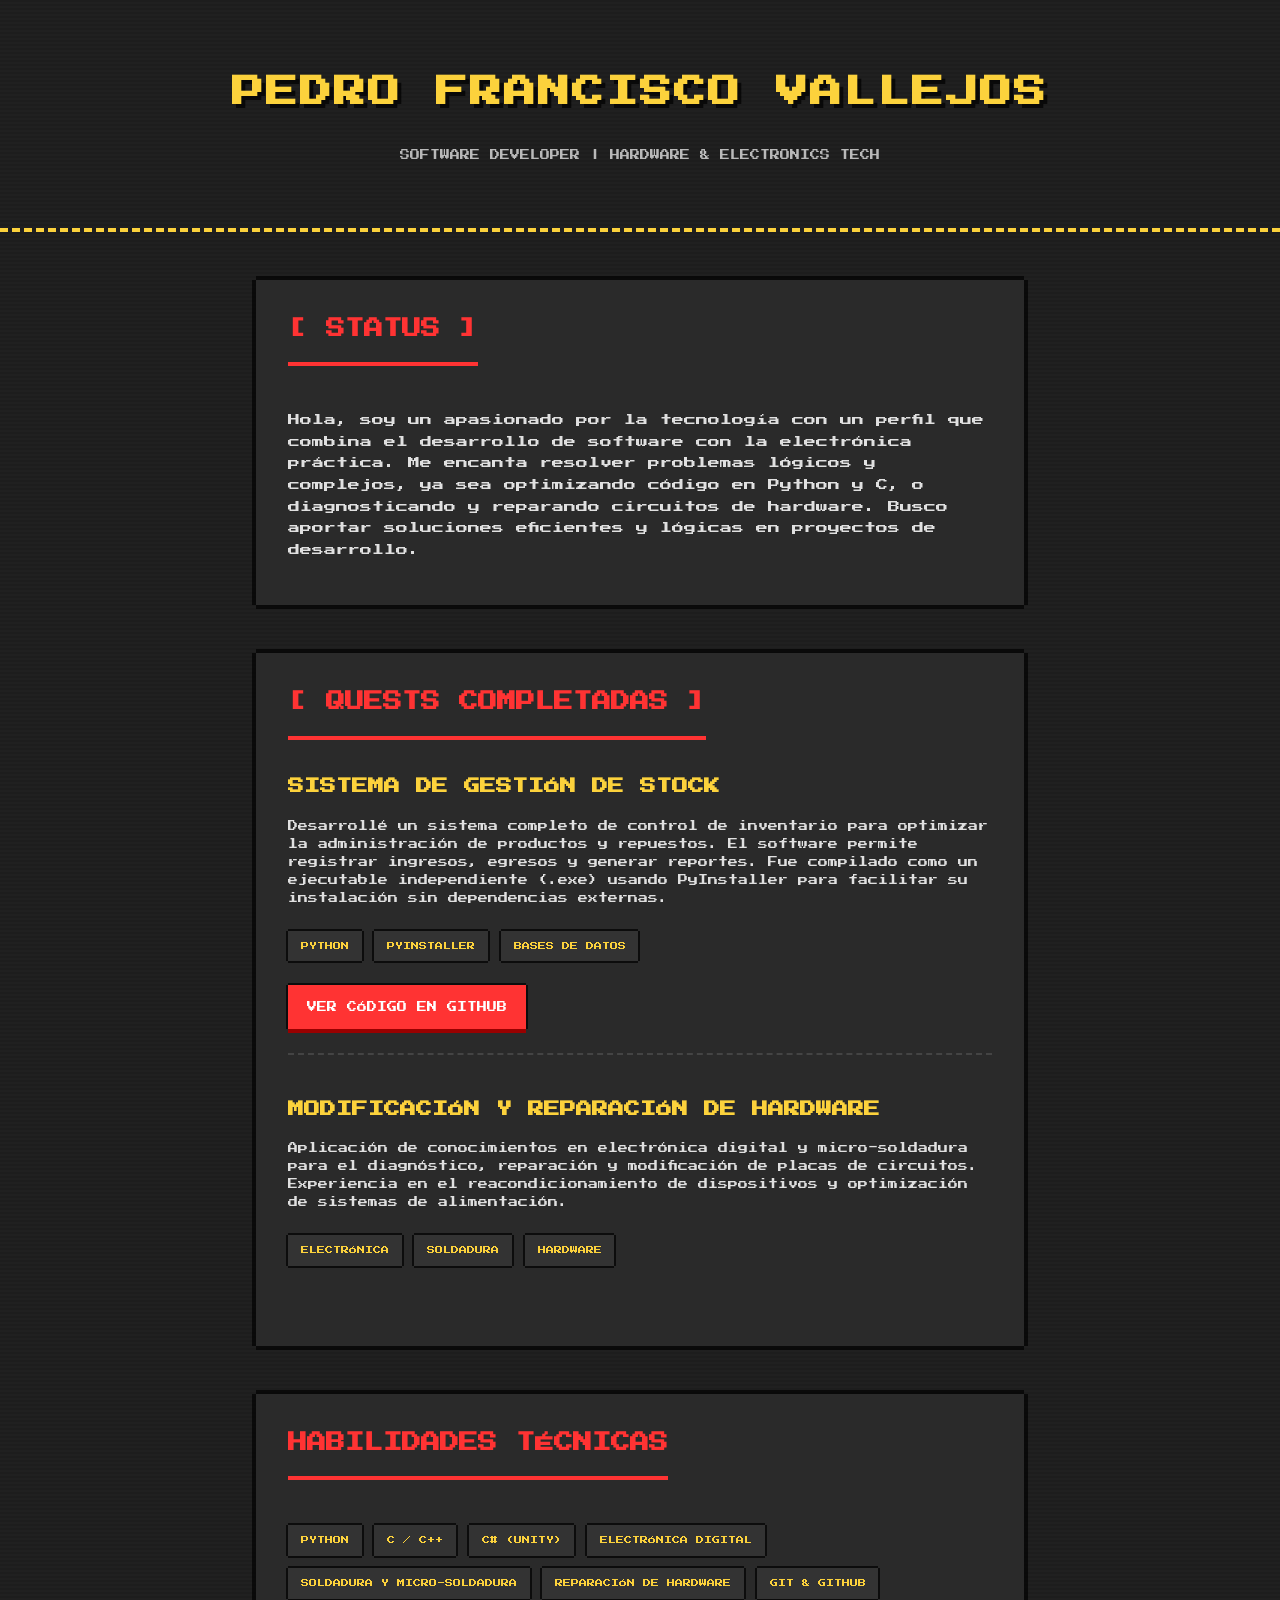
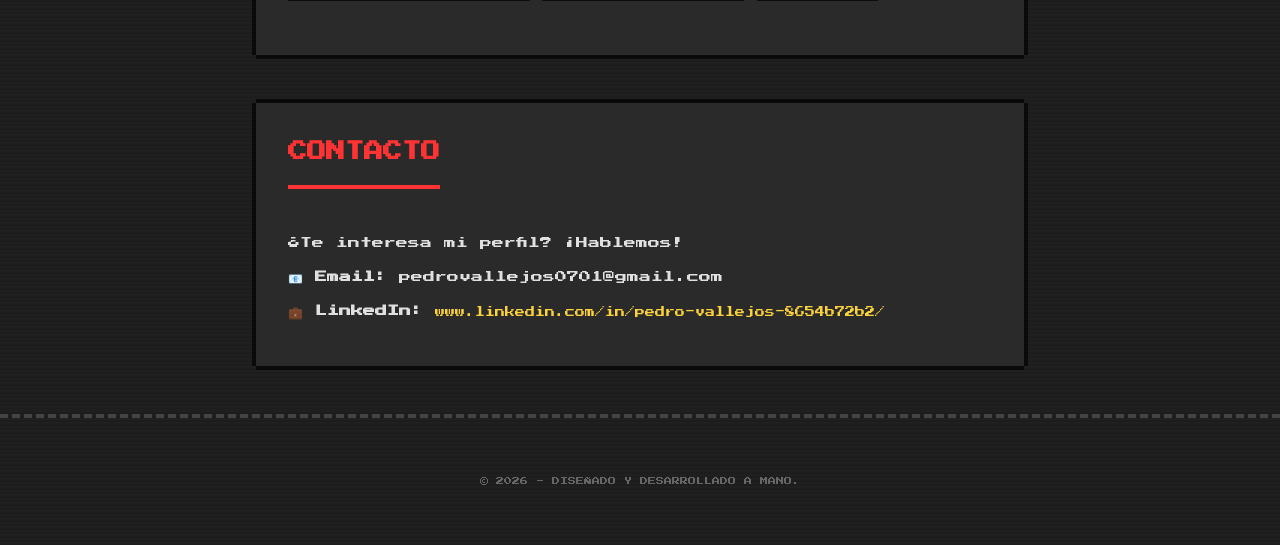
==== ndex.html @ 4391cef2 "Add files via upload" ====
<!DOCTYPE html>
<html lang="es">
<head>
    <meta charset="UTF-8">
    <meta name="viewport" content="width=device-width, initial-scale=1.0">
    <title>Mi Portfolio | Desarrollador & Técnico</title>
    <link rel="stylesheet" href="style.css">
</head>
<body>

    <header>
        <h1>Pedro Francisco Vallejos</h1>
        <p>Software Developer | Hardware & Electronics Tech</p>
    </header>

    <div class="container">

        <section id="sobre-mi">
            <h2>[ Status ]</h2>
            <p>
                Hola, soy un apasionado por la tecnología con un perfil que combina el desarrollo de software con la electrónica práctica. Me encanta resolver problemas lógicos y complejos, ya sea optimizando código en Python y C, o diagnosticando y reparando circuitos de hardware. Busco aportar soluciones eficientes y lógicas en proyectos de desarrollo.
            </p>
        </section>

        <section id="proyectos">
             <h2>[ Quests Completadas ]</h2>
            
            <div class="project">
                <h3>Sistema de Gestión de Stock</h3>
                <p>Desarrollé un sistema completo de control de inventario para optimizar la administración de productos y repuestos. El software permite registrar ingresos, egresos y generar reportes. Fue compilado como un ejecutable independiente (.exe) usando PyInstaller para facilitar su instalación sin dependencias externas.</p>
                <div class="tags">
                    <span class="tag">Python</span>
                    <span class="tag">PyInstaller</span>
                    <span class="tag">Bases de Datos</span>
                </div>
               <a href="https://github.com/pedrofvallejos" class="btn" target="_blank">Ver Código en GitHub</a>
            </div>

            <div class="project">
                <h3>Modificación y Reparación de Hardware</h3>
                <p>Aplicación de conocimientos en electrónica digital y micro-soldadura para el diagnóstico, reparación y modificación de placas de circuitos. Experiencia en el reacondicionamiento de dispositivos y optimización de sistemas de alimentación.</p>
                <div class="tags">
                    <span class="tag">Electrónica</span>
                    <span class="tag">Soldadura</span>
                    <span class="tag">Hardware</span>
                </div>
        </section>

        <section id="habilidades">
            <h2>Habilidades Técnicas</h2>
            <div class="tags">
                <span class="tag">Python</span>
                <span class="tag">C / C++</span>
                <span class="tag">C# (Unity)</span>
                <span class="tag">Electrónica Digital</span>
                <span class="tag">Soldadura y Micro-soldadura</span>
                <span class="tag">Reparación de Hardware</span>
                <span class="tag">Git & GitHub</span>
            </div>
        </section>

        <section id="contacto">
            <h2>Contacto</h2>
            <p>¿Te interesa mi perfil? ¡Hablemos!</p>
            <p>📧 <strong>Email:</strong> pedrovallejos0701@gmail.com</p>
          <p>💼 <strong>LinkedIn:</strong> <a href="https://www.linkedin.com/in/pedro-vallejos-8654b72b2/" class="link-contacto" target="_blank">www.linkedin.com/in/pedro-vallejos-8654b72b2/</a></p>
        </section>

    </div>
    
    <footer>
        <p>&copy; 2026 - Diseñado y desarrollado a mano.</p>
    </footer>

    <script src="script.js"></script>

 </body>
</html>
---- style.css ----
/* --- ESTILO 8-BIT RETRO --- */

/* 1. Importamos una fuente pixelada de Google Fonts */
@import url('https://fonts.googleapis.com/css2?family=Press+Start+2P&display=swap');

:root {
    /* Paleta de colores retro (inspirada en la NES/GameBoy) */
    --color-bg: #202020; /* Fondo casi negro, como monitor viejo */
    --color-text: #e0e0e0; /* Texto gris claro, no blanco puro */
    --color-accent: #fcd23c; /* Amarillo "Moneda de Mario" */
    --color-secondary: #ff3333; /* Rojo vibrante */
    --color-section-bg: #2a2a2a; /* Fondo de sección ligeramente más claro */
    --color-shadow: rgba(0, 0, 0, 0.7);
    
    /* Fuente pixelada principal */
    --font-pixel: 'Press Start 2P', cursive;
}

/* Reset básico */
* {
    box-sizing: border-box;
    /* Efecto de renderizado para forzar bordes nítidos en píxeles */
    image-rendering: pixelated; 
}

body {
    font-family: var(--font-pixel);
    /* Las fuentes pixeladas suelen ser grandes, bajamos el tamaño base */
    font-size: 12px; 
    line-height: 1.8;
    color: var(--color-text);
    background-color: var(--color-bg);
    margin: 0;
    padding: 0;
    /* Un ligero patrón de líneas de escaneo (opcional) */
    background-image: linear-gradient(0deg, transparent 50%, rgba(0,0,0,0.1) 50%);
    background-size: 100% 4px;
}

/* Efecto parpadeo CRT para títulos (opcional pero muy retro) */
@keyframes flicker {
    0% { opacity: 1; }
    50% { opacity: 0.8; }
    100% { opacity: 1; }
}

header {
    text-align: center;
    padding: 4rem 1rem;
    background-color: transparent; /* Quitamos el fondo sólido */
    border-bottom: 4px dashed var(--color-accent);
}

header h1 {
    margin: 0;
    font-size: 2rem; /* Más grande para el título */
    color: var(--color-accent);
    text-transform: uppercase;
    text-shadow: 4px 4px 0px var(--color-shadow);
    letter-spacing: 2px;
    animation: flicker 0.15s infinite alternate;
}

header p {
    margin: 1.5rem 0 0;
    font-size: 10px;
    color: var(--color-text);
    text-transform: uppercase;
    opacity: 0.8;
}

.container {
    max-width: 800px;
    margin: 3rem auto;
    padding: 0 1rem;
}

section {
    background-color: var(--color-section-bg);
    margin-bottom: 3rem;
    padding: 2rem;
    /* Bordes pixelados: Usamos box-shadow para simular grosor nítido */
    box-shadow: 
        0 4px 0 0 var(--color-shadow),
        0 -4px 0 0 var(--color-shadow),
        4px 0 0 0 var(--color-shadow),
        -4px 0 0 0 var(--color-shadow);
    border: none;
}

h2 {
    color: var(--color-secondary);
    font-size: 1.2rem;
    text-transform: uppercase;
    margin-top: 0;
    margin-bottom: 2rem;
    padding-bottom: 1rem;
    /* Subrayado pixelado */
    border-bottom: 4px solid var(--color-secondary);
    display: inline-block;
}

.project {
    margin-bottom: 2.5rem;
    padding-bottom: 1.5rem;
    border-bottom: 2px dashed #444;
}

.project:last-child {
    border-bottom: none;
    margin-bottom: 0;
}

.project h3 {
    margin-top: 0;
    color: var(--color-accent);
    font-size: 1rem;
    text-transform: uppercase;
}

.project p {
    font-size: 10px;
    margin-bottom: 1.5rem;
}

.tags {
    display: flex;
    gap: 0.8rem;
    flex-wrap: wrap;
    margin-top: 0.8rem;
    margin-bottom: 1.5rem;
}

.tag {
    background-color: #333;
    color: var(--color-accent);
    padding: 0.5rem 0.8rem;
    font-size: 8px;
    text-transform: uppercase;
    /* Borde pixelado individual */
    box-shadow: 
        0 2px 0 0 var(--color-shadow),
        0 -2px 0 0 var(--color-shadow),
        2px 0 0 0 var(--color-shadow),
        -2px 0 0 0 var(--color-shadow);
}

/* Botones estilo "Press Start" */
a.btn {
    display: inline-block;
    padding: 0.8rem 1.2rem;
    background-color: var(--color-secondary);
    color: white;
    text-decoration: none;
    font-size: 10px;
    text-transform: uppercase;
    /* Efecto 3D pixelado (borde inferior más grueso) */
    box-shadow: 
        0 4px 0 0 #990000, 
        0 -2px 0 0 var(--color-shadow),
        2px 0 0 0 var(--color-shadow),
        -2px 0 0 0 var(--color-shadow);
    transition: none; /* Los 8 bits no tienen transiciones suaves */
}

a.btn:hover {
    background-color: #ff5555;
    /* Simula que se hunde al presionarlo */
    transform: translateY(2px);
    box-shadow: 
        0 2px 0 0 #990000, 
        0 -1px 0 0 var(--color-shadow),
        1px 0 0 0 var(--color-shadow),
        -1px 0 0 0 var(--color-shadow);
}

.link-contacto {
    color: var(--color-accent);
    text-decoration: none;
    font-size: 10px;
}

.link-contacto:hover {
    color: white;
    text-decoration: underline;
}

footer {
    text-align: center;
    padding: 3rem;
    color: #666;
    font-size: 8px;
    text-transform: uppercase;
    border-top: 4px dashed #444;
}

/* --- AJUSTES RESPONSIVE (PARA CELULARES) --- */

@media (max-width: 600px) {
    body {
        /* Subimos un poquito el tamaño base para que la fuente pixelada no sea ilegible */
        font-size: 10px; 
    }

    header {
        padding: 2.5rem 1rem;
    }

    header h1 {
        /* Achicamos el título para que no se corte en pantallas angostas */
        font-size: 1.4rem; 
    }

    header p {
        font-size: 8px;
        margin-top: 1rem;
    }

    .container {
        margin: 1.5rem auto;
        padding: 0 0.8rem;
    }

    section {
        padding: 1.5rem;
        margin-bottom: 2rem;
    }

    h2 {
        font-size: 1rem;
        margin-bottom: 1.5rem;
    }

    .project h3 {
        font-size: 0.9rem;
    }

    /* Hacemos que las etiquetas y botones ocupen el ancho completo o se acomoden mejor */
    .tags {
        gap: 0.5rem;
    }

    .tag {
        font-size: 7px;
        padding: 0.4rem 0.6rem;
    }

    a.btn {
        display: block; /* Ocupa todo el ancho disponible */
        text-align: center;
        font-size: 9px;
        padding: 1rem;
    }
}
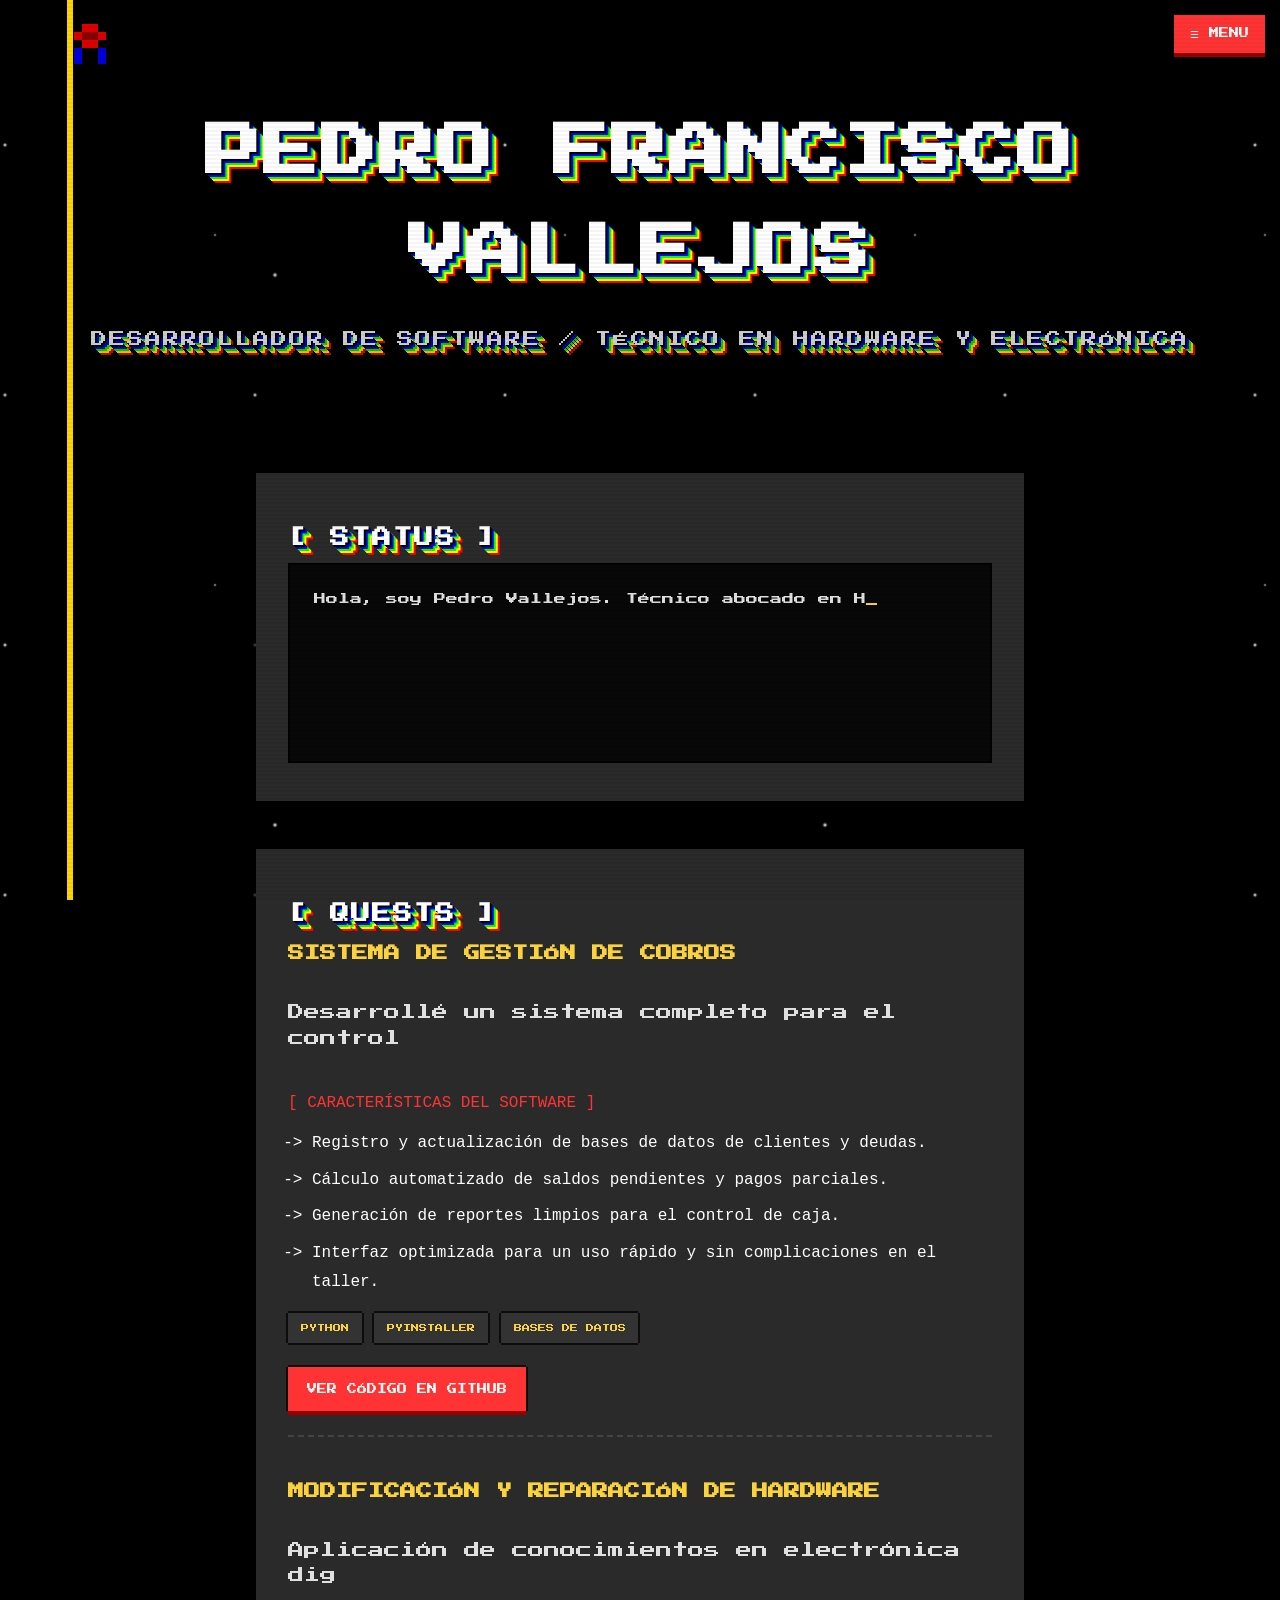
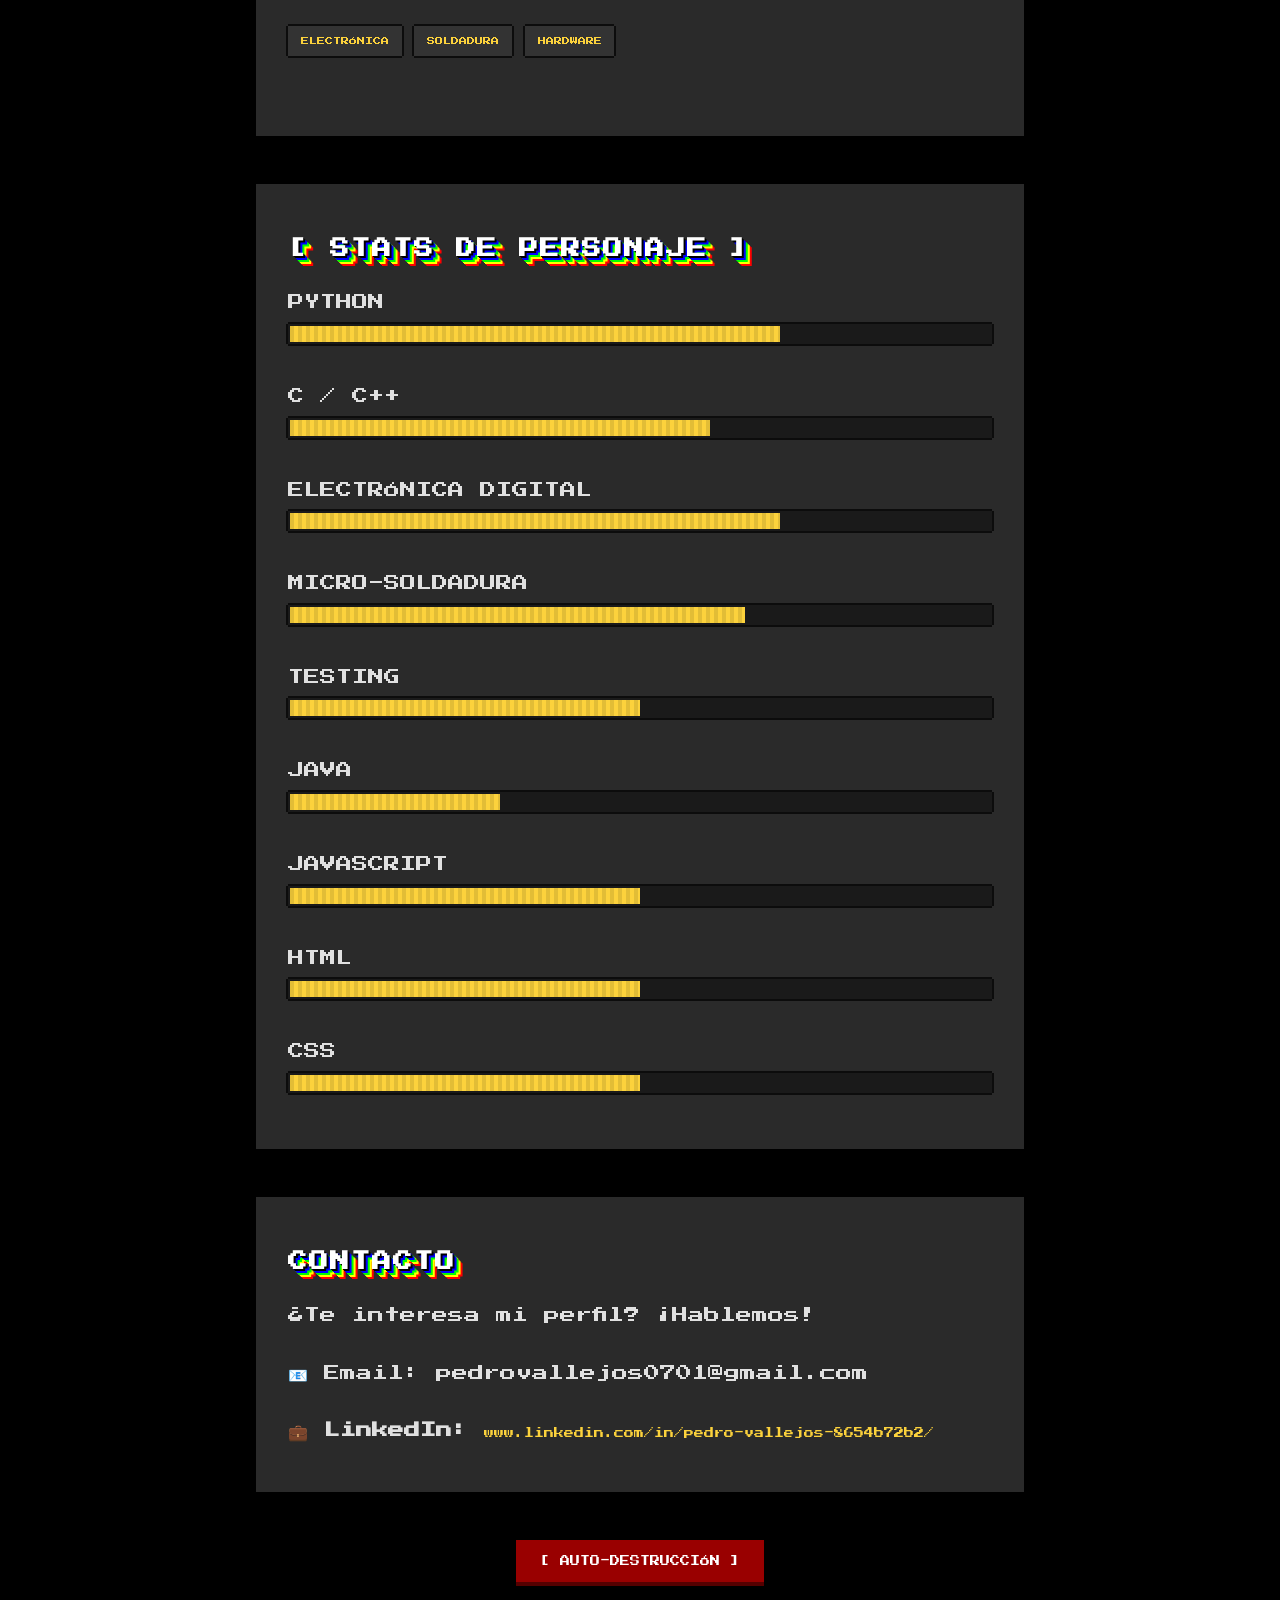
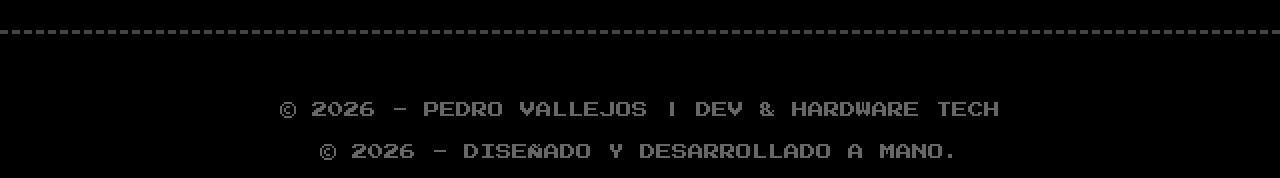
==== commit ac202040: "Add files via upload actualizado" ====
--- a/ndex.html
+++ b/ndex.html
@@ -7,38 +7,80 @@
     <link rel="stylesheet" href="style.css">
 </head>
 <body>
+    <div class="nav-container">
+        <button id="menu-toggle" class="pixel-menu-btn">☰ MENU</button>
+        
+        <nav id="pixel-nav" class="pixel-nav-hidden">
+            <ul>
+                <li><a href="#sobre-mi" class="nav-link"> 1. STATUS </a></li>
+                <li><a href="#proyectos" class="nav-link"> 2. QUESTS </a></li>
+                <li><a href="#habilidades" class="nav-link"> 3. SKILLS </a></li>
+                <li><a href="#contacto" class="nav-link"> 4. SAVE & EXIT </a></li>
+            </ul>
+        </nav>
+    </div>
+    <div class="pixel-rocket-container">
+        <div class="pixel-rocket-art"></div>
+    </div>
 
     <header>
         <h1>Pedro Francisco Vallejos</h1>
-        <p>Software Developer | Hardware & Electronics Tech</p>
+        <p id="subtitulo">Desarrollador de Software / Técnico en Hardware y Electrónica</p>
     </header>
 
     <div class="container">
 
+        
         <section id="sobre-mi">
-            <h2>[ Status ]</h2>
-            <p>
-                Hola, soy un apasionado por la tecnología con un perfil que combina el desarrollo de software con la electrónica práctica. Me encanta resolver problemas lógicos y complejos, ya sea optimizando código en Python y C, o diagnosticando y reparando circuitos de hardware. Busco aportar soluciones eficientes y lógicas en proyectos de desarrollo.
-            </p>
+            <h2 class="maquina-escribir">[ STATUS ]</h2>
+            
+            <div id="typewriter-text" class="retro-text-box maquina-escribir">
+               Hola, soy Pedro Vallejos. Técnico abocado en Hardware y Desarrollador Trainee enfocado en Python y C, tambien poseo 
+               conocimientos básicos en Java, Javascript, HTML, CSS y C++. 
+                Actualmente soy estudiante de la carrera de Desarrollo de Software en la Universidad Provincial de Ezeiza (UPE). 
+                Me apasiona revivir equipos y programar soluciones que conecten el mundo físico con el digital. 
+                Mi enfoque combina la precisión de la micro-soldadura con la lógica del código. 
+                Explorá mis quests (proyectos) para ver de qué soy capaz.
+            </div>
         </section>
 
-        <section id="proyectos">
-             <h2>[ Quests Completadas ]</h2>
-            
+       
+             
+           <section id="QUESTS"> 
+                <h2>[ QUESTS ]</h2>             
+                <div class="project">
+                    <h3 class="maquina-escribir">Sistema de Gestión de Cobros</h3>
+                    <p class="maquina-escribir">
+                        Desarrollé un sistema completo para el control y registro de cobros a clientes, optimizando la administración de cuentas y deudas.
+                        El software permite llevar un seguimiento detallado de los pagos y generar reportes claros. 
+                        Fue compilado como un ejecutable independiente (.exe) usando PyInstaller para facilitar su uso directo sin dependencias externas.
+                    </p>
+                    
+                    <div class="project-details" style="margin-top: 1rem;">
+                        <p style="color: var(--color-secondary); margin-bottom: 0.5rem; font-family: monospace;">[ CARACTERÍSTICAS DEL SOFTWARE ]</p>
+                        <ul style="list-style-type: '-> '; padding-left: 1.5rem; margin-bottom: 1rem; color: #fff; font-family: monospace;">
+                            <li>Registro y actualización de bases de datos de clientes y deudas.</li>
+                            <li>Cálculo automatizado de saldos pendientes y pagos parciales.</li>
+                            <li>Generación de reportes limpios para el control de caja.</li>
+                            <li>Interfaz optimizada para un uso rápido y sin complicaciones en el taller.</li>
+                        </ul>
+                    </div>
+
+                    <div class="tags">
+                        <span class="tag">Python</span>
+                        <span class="tag">PyInstaller</span>
+                        <span class="tag">Bases de Datos</span>
+                    </div>
+                    
+                    <div style="margin-top: 1.5rem;">
+                        <a href="https://github.com/pedrofvallejos/sistema-de-cobro" class="btn" target="_blank">Ver Código en GitHub</a>
+                    </div>
+                </div>
             <div class="project">
-                <h3>Sistema de Gestión de Stock</h3>
-                <p>Desarrollé un sistema completo de control de inventario para optimizar la administración de productos y repuestos. El software permite registrar ingresos, egresos y generar reportes. Fue compilado como un ejecutable independiente (.exe) usando PyInstaller para facilitar su instalación sin dependencias externas.</p>
-                <div class="tags">
-                    <span class="tag">Python</span>
-                    <span class="tag">PyInstaller</span>
-                    <span class="tag">Bases de Datos</span>
-                </div>
-               <a href="https://github.com/pedrofvallejos" class="btn" target="_blank">Ver Código en GitHub</a>
-            </div>
-
-            <div class="project">
-                <h3>Modificación y Reparación de Hardware</h3>
-                <p>Aplicación de conocimientos en electrónica digital y micro-soldadura para el diagnóstico, reparación y modificación de placas de circuitos. Experiencia en el reacondicionamiento de dispositivos y optimización de sistemas de alimentación.</p>
+                <h3 class="maquina-escribir">Modificación y Reparación de Hardware</h3>
+                <p class="maquina-escribir">Aplicación de conocimientos en electrónica digital y micro-soldadura para el diagnóstico, 
+                    reparación y modificación de placas de circuitos. Experiencia en el reacondicionamiento de dispositivos
+                     y optimización de sistemas de alimentación.</p>
                 <div class="tags">
                     <span class="tag">Electrónica</span>
                     <span class="tag">Soldadura</span>
@@ -47,28 +89,73 @@
         </section>
 
         <section id="habilidades">
-            <h2>Habilidades Técnicas</h2>
-            <div class="tags">
-                <span class="tag">Python</span>
-                <span class="tag">C / C++</span>
-                <span class="tag">C# (Unity)</span>
-                <span class="tag">Electrónica Digital</span>
-                <span class="tag">Soldadura y Micro-soldadura</span>
-                <span class="tag">Reparación de Hardware</span>
-                <span class="tag">Git & GitHub</span>
+            <h2 class="maquina-escribir">[ Stats de Personaje ]</h2>
+            
+            <div class="skill-container">
+                <p>Python</p>
+                <div class="bar-border"><div class="bar-fill" style="width: 70%;"></div></div>
+            </div>
+
+            <div class="skill-container">
+                <p class="maquina-escribir"v>C / C++</p>
+                <div class="bar-border"><div class="bar-fill" style="width: 60%;"></div></div>
+            </div>
+
+            <div class="skill-container">
+                <p class="maquina-escribir">Electrónica Digital</p>
+                <div class="bar-border"><div class="bar-fill" style="width: 70%;"></div></div>
+            </div>
+
+            <div class="skill-container">
+                <p class="maquina-escribir">Micro-Soldadura</p>
+                <div class="bar-border"><div class="bar-fill" style="width: 65%;"></div></div>
+            </div>
+            <div class="skill-container">
+                <p class="maquina-escribir">Testing</p>
+                <div class="bar-border"><div class="bar-fill" style="width: 50%;"></div></div>
+            </div>
+             <div class="skill-container">
+                <p class="maquina-escribir">Java</p>
+                <div class="bar-border"><div class="bar-fill" style="width: 30%;"></div></div>
+            </div>
+             <div class="skill-container">
+                <p class="maquina-escribir">Javascript</p>
+                <div class="bar-border"><div class="bar-fill" style="width: 50%;"></div></div>
+            </div>
+             <div class="skill-container">
+                <p class="maquina-escribir">HTML</p>
+                <div class="bar-border"><div class="bar-fill" style="width: 50%;"></div></div>
+            </div>
+             <div class="skill-container">
+                <p class="maquina-escribir">CSS</p>
+                <div class="bar-border"><div class="bar-fill" style="width: 50%;"></div></div>
             </div>
         </section>
-
         <section id="contacto">
-            <h2>Contacto</h2>
-            <p>¿Te interesa mi perfil? ¡Hablemos!</p>
-            <p>📧 <strong>Email:</strong> pedrovallejos0701@gmail.com</p>
+            <h2 class="maquina-escribir"v>Contacto</h2>
+            <p class="maquina-escribir">¿Te interesa mi perfil? ¡Hablemos!</p>
+            <p class="maquina-escribir"v>📧 <strong>Email:</strong> pedrovallejos0701@gmail.com</p>
           <p>💼 <strong>LinkedIn:</strong> <a href="https://www.linkedin.com/in/pedro-vallejos-8654b72b2/" class="link-contacto" target="_blank">www.linkedin.com/in/pedro-vallejos-8654b72b2/</a></p>
         </section>
+        <div id="character-rope-v2" class="character-rope-container-v2">
+            <div class="pixel-rope-v2"></div>
+            <div class="pixel-character-art"></div>
+        </div>
+        <div style="text-align: center; margin-top: 3rem;">
+            <button id="btn-explosion" class="btn-danger">[ AUTO-DESTRUCCIÓN ]</button>
+        </div>
 
     </div>
     
+    
     <footer>
+        </section>
+
+       
+
+    </div> 
+        <p>&copy; 2026 - Pedro Vallejos | Dev & Hardware Tech</p>
+    
         <p>&copy; 2026 - Diseñado y desarrollado a mano.</p>
     </footer>
 
--- a/style.css
+++ b/style.css
@@ -48,19 +48,43 @@
     text-align: center;
     padding: 4rem 1rem;
     background-color: transparent; /* Quitamos el fondo sólido */
-    border-bottom: 4px dashed var(--color-accent);
-}
-
-header h1 {
-    margin: 0;
-    font-size: 2rem; /* Más grande para el título */
-    color: var(--color-accent);
-    text-transform: uppercase;
-    text-shadow: 4px 4px 0px var(--color-shadow);
-    letter-spacing: 2px;
-    animation: flicker 0.15s infinite alternate;
-}
-
+   
+}
+
+/* --- TÍTULO PRINCIPAL ESTILO 3D RETRO --- */
+h1 {
+    font-size: 3.5rem; /* Un poco más grande para que se note */
+    color: #fff; /* El color de la letra principal es blanco */
+    text-transform: uppercase; /* Todo en mayúsculas para un look más "arcadiano" */
+    letter-spacing: 2px; /* Separamos un poco las letras */
+    margin-bottom: 0.5rem;
+    
+    /* El truco del 3D: capas de sombras sólidas y pixeladas */
+   text-shadow: 
+        1px 1px 0 #000,
+        2px 2px 0 #000,
+        /* Capa Azul */
+        3px 3px 0 #00f,
+        4px 4px 0 #00f,
+        /* Capa Verde */
+        5px 5px 0 #0f0,
+        6px 6px 0 #0f0,
+        /* Capa Amarilla */
+        7px 7px 0 #ff0,
+        8px 8px 0 #ff0,
+        /* Capa Roja */
+        9px 9px 0 #f00,
+        10px 10px 0 #f00;
+        
+    /* Animación para que los colores se muevan levemente */
+    animation: coloresLocos 2s infinite linear;
+}
+
+/* Pequeño temblor retro para darle más vida */
+@keyframes coloresLocos {
+    0%, 100% { transform: translate(0, 0); }
+    50% { transform: translate(1px, 1px); }
+}
 header p {
     margin: 1.5rem 0 0;
     font-size: 10px;
@@ -89,15 +113,71 @@
 }
 
 h2 {
-    color: var(--color-secondary);
+   
     font-size: 1.2rem;
-    text-transform: uppercase;
-    margin-top: 0;
-    margin-bottom: 2rem;
-    padding-bottom: 1rem;
-    /* Subrayado pixelado */
-    border-bottom: 4px solid var(--color-secondary);
-    display: inline-block;
+     color: #fff; /* El color de la letra principal es blanco */
+    text-transform: uppercase; /* Todo en mayúsculas para un look más "arcadiano" */
+    letter-spacing: 2px; /* Separamos un poco las letras */
+    margin-bottom: 0.5rem;
+    
+    /* El truco del 3D: capas de sombras sólidas y pixeladas */
+   text-shadow: 
+        1px 1px 0 #000,
+        2px 2px 0 #000,
+        /* Capa Azul */
+        3px 3px 0 #00f,
+        4px 4px 0 #00f,
+        /* Capa Verde */
+        5px 5px 0 #0f0,
+        6px 6px 0 #0f0,
+        /* Capa Amarilla */
+        7px 7px 0 #ff0,
+        8px 8px 0 #ff0,
+        /* Capa Roja */
+        9px 9px 0 #f00,
+        10px 10px 0 #f00;
+        
+    /* Animación para que los colores se muevan levemente */
+    animation: coloresLocos 2s infinite linear;
+}
+
+/* Pequeño temblor retro para darle más vida */
+@keyframes coloresLocos {
+    0%, 100% { transform: translate(0, 0); }
+    50% { transform: translate(1px, 1px); }
+}
+#subtitulo{
+     font-size: 1rem;
+     color: #fff; /* El color de la letra principal es blanco */
+    text-transform: uppercase; /* Todo en mayúsculas para un look más "arcadiano" */
+    letter-spacing: 2px; /* Separamos un poco las letras */
+    margin-bottom: 0.5rem;
+    
+    /* El truco del 3D: capas de sombras sólidas y pixeladas */
+   text-shadow: 
+        1px 1px 0 #000,
+        2px 2px 0 #000,
+        /* Capa Azul */
+        3px 3px 0 #00f,
+        4px 4px 0 #00f,
+        /* Capa Verde */
+        5px 5px 0 #0f0,
+        6px 6px 0 #0f0,
+        /* Capa Amarilla */
+        7px 7px 0 #ff0,
+        8px 8px 0 #ff0,
+        /* Capa Roja */
+        9px 9px 0 #f00,
+        10px 10px 0 #f00;
+        
+    /* Animación para que los colores se muevan levemente */
+    animation: coloresLocos 2s infinite linear;
+}
+
+/* Pequeño temblor retro para darle más vida */
+@keyframes coloresLocos {
+    0%, 100% { transform: translate(0, 0); }
+    50% { transform: translate(1px, 1px); }
 }
 
 .project {
@@ -194,61 +274,392 @@
     border-top: 4px dashed #444;
 }
 
-/* --- AJUSTES RESPONSIVE (PARA CELULARES) --- */
-
-@media (max-width: 600px) {
-    body {
-        /* Subimos un poquito el tamaño base para que la fuente pixelada no sea ilegible */
-        font-size: 10px; 
-    }
-
-    header {
-        padding: 2.5rem 1rem;
-    }
-
+/* --- NUEVOS ESTILOS RETRO --- */
+
+/* Barras de habilidad */
+.skill-container {
+    margin-bottom: 1.5rem;
+}
+
+.skill-container p {
+    font-size: 10px;
+    margin-bottom: 0.5rem;
+    text-transform: uppercase;
+}
+
+.bar-border {
+    height: 20px;
+    background-color: #1a1a1a;
+    padding: 2px;
+    box-shadow: 
+        0 2px 0 0 var(--color-shadow),
+        0 -2px 0 0 var(--color-shadow),
+        2px 0 0 0 var(--color-shadow),
+        -2px 0 0 0 var(--color-shadow);
+}
+
+.bar-fill {
+    height: 100%;
+    background-color: var(--color-accent);
+    /* Efecto pixelado de carga */
+    background-image: linear-gradient(90deg, rgba(0,0,0,0.1) 50%, transparent 50%);
+    background-size: 8px 100%;
+}
+
+/* Botón de peligro */
+.btn-danger {
+    font-family: var(--font-pixel);
+    display: inline-block;
+    padding: 1rem 1.5rem;
+    background-color: #990000;
+    color: white;
+    font-size: 10px;
+    border: none;
+    cursor: pointer;
+    box-shadow: 
+        0 4px 0 0 #550000, 
+        0 -2px 0 0 var(--color-shadow),
+        2px 0 0 0 var(--color-shadow),
+        -2px 0 0 0 var(--color-shadow);
+}
+
+.btn-danger:hover {
+    background-color: #ff3333;
+    transform: translateY(2px);
+    box-shadow: 
+        0 2px 0 0 #550000, 
+        0 -1px 0 0 var(--color-shadow),
+        1px 0 0 0 var(--color-shadow),
+        -1px 0 0 0 var(--color-shadow);
+}
+
+/* Efecto estática para la explosión */
+.static-overlay {
+    position: fixed;
+    top: 0;
+    left: 0;
+    width: 100%;
+    height: 100%;
+    background: #000;
+    background-image: linear-gradient(rgba(255,255,255,0.1) 50%, transparent 50%),
+                      linear-gradient(90deg, rgba(255,255,255,0.1) 50%, transparent 50%);
+    background-size: 4px 4px, 4px 4px;
+    z-index: 9999;
+    display: flex;
+    justify-content: center;
+    align-items: center;
+    font-size: 20px;
+    color: #ff3333;
+}
+/* --- ESTILOS MENÚ HAMBURGUESA 8-BIT --- */
+.nav-container {
+    position: fixed;
+    top: 15px;
+    right: 15px;
+    z-index: 1000;
+}
+
+.pixel-menu-btn {
+    font-family: var(--font-pixel);
+    background-color: var(--color-secondary);
+    color: white;
+    border: none;
+    padding: 0.8rem 1rem;
+    font-size: 10px;
+    cursor: pointer;
+    box-shadow: 
+        0 4px 0 0 #990000, 
+        0 -2px 0 0 var(--color-shadow),
+        2px 0 0 0 var(--color-shadow),
+        -2px 0 0 0 var(--color-shadow);
+}
+
+.pixel-menu-btn:hover {
+    background-color: #ff5555;
+}
+
+#pixel-nav {
+    position: absolute;
+    top: 50px;
+    right: 0;
+    background-color: #1a1a1a;
+    padding: 1.5rem;
+    width: 200px;
+    box-shadow: 
+        0 4px 0 0 var(--color-shadow),
+        0 -4px 0 0 var(--color-shadow),
+        4px 0 0 0 var(--color-shadow),
+        -4px 0 0 0 var(--color-shadow);
+}
+
+/* Clases para mostrar/ocultar el menú */
+.pixel-nav-hidden {
+    display: none;
+}
+
+#pixel-nav ul {
+    list-style: none;
+    padding: 0;
+    margin: 0;
+}
+
+#pixel-nav ul li {
+    margin-bottom: 1.5rem;
+}
+
+#pixel-nav ul li:last-child {
+    margin-bottom: 0;
+}
+
+#pixel-nav ul li a {
+    color: var(--color-text);
+    text-decoration: none;
+    font-size: 10px;
+    display: block;
+    transition: color 0.1s;
+}
+
+#pixel-nav ul li a:hover {
+    color: var(--color-accent);
+}
+
+/* Suavizado de scroll para que no pegue el salto brusco */
+html {
+    scroll-behavior: smooth;
+}
+/* --- ANIMACIONES AVANZADAS DE 8-BIT --- */
+
+/* 🚀 EL COHETE DIAGONAL (Actualizado) */
+.pixel-rocket-container {
+    position: fixed;
+    /* Punto de partida: inferior izquierda, fuera de la pantalla */
+    bottom: -100px; 
+    left: -100px; 
+    width: 32px;
+    height: 32px;
+    z-index: 9999; /* Siempre arriba de todo */
+    opacity: 1;
+    /* Animación diagonal: se mueve, dura 15 segundos (un poco más lento), es lineal e infinita */
+    animation: volarDiagonalCss 15s linear infinite;
+}
+
+/* El dibujo del cohete se mantiene igual */
+.pixel-rocket-art {
+    width: 4px; /* Tamaño del píxel */
+    height: 4px;
+    background: transparent;
+    box-shadow:
+        /* Punta */
+        8px 0 #fff, 12px 0 #fff,
+        4px 4px #fff, 16px 4px #fff,
+        /* Cuerpo */
+        4px 8px #aaa, 8px 8px #fff, 12px 8px #fff, 16px 8px #aaa,
+        4px 12px #aaa, 8px 12px #fff, 12px 12px #fff, 16px 12px #aaa,
+        4px 16px #aaa, 8px 16px #333, 12px 16px #333, 16px 16px #aaa,
+        4px 20px #aaa, 8px 20px #fff, 12px 20px #fff, 16px 20px #aaa,
+        /* Aletas */
+        0 24px #900, 4px 24px #aaa, 8px 24px #fff, 12px 24px #fff, 16px 24px #aaa, 20px 24px #900,
+        0 28px #900, 20px 28px #900,
+        /* Fuego */
+        8px 32px #f90, 12px 32px #f90;
+}
+
+/* Definimos el despegue diagonal */
+@keyframes volarDiagonalCss {
+    0% { 
+        left: -100px; 
+        bottom: -100px; 
+    } /* Inicio: Abajo-Izquierda */
+    100% { 
+        left: 110%; 
+        bottom: 110%; 
+    } /* Fin: Arriba-Derecha (bien afuera) */
+}
+/* 🏃 EL TIPITO GRANDE EN CUERDA AMARILLA (Actualizado) */
+.character-rope-container-v2 {
+    position: fixed;
+    top: 0;
+    left: 40px; /* Un poco más separado para que entre el tipito grande */
+    height: 100vh;
+    z-index: 9998;
+    width: 60px; /* Más ancho para contener al tipito más grande */
+    pointer-events: none;
+}
+
+/* La Cuerda AMARILLA */
+.pixel-rope-v2 {
+    width: 6px; /* Cuerda un poco más gruesa */
+    height: 100%;
+    background-color: #ffd700; /* Oro/Amarillo vibrante */
+    margin: 0 auto;
+    /* Efecto de cuerda punteada retro amarillo/negro */
+    background-image: linear-gradient(#ffd700 50%, transparent 50%);
+    background-size: 100% 12px;
+}
+
+/* El Personaje GRANDE con COLORES NUEVOS (Actualizado) */
+.pixel-character-art {
+    position: absolute;
+    top: 0px; /* Manejado por JS */
+    left: 50%;
+    transform: translateX(-50%);
+    width: 8px; /* Tamaño del píxel DOBLE */
+    height: 8px;
+    background: transparent;
+    box-shadow:
+        /* --- Mismo dibujo, colores actualizados (múltiplos de 8) --- */
+        
+        /* Cabeza NEGRA (#000) */
+        16px 0 #000, 24px 0 #000,
+        8px 8px #000, 32px 8px #000,
+        16px 16px #000, 24px 16px #000,
+        
+        /* Cuerpo - Remera ROJA (#d00) y detalles (#800 para sombra) */
+        16px 24px #d00, 24px 24px #d00,
+        8px 32px #d00, 16px 32px #800, 24px 32px #800, 32px 32px #d00,
+        16px 40px #d00, 24px 40px #d00,
+        
+        /* Piernas - Pantalones AZULES (#00d) */
+        8px 48px #00d, 32px 48px #00d,
+        8px 56px #00d, 32px 56px #00d;
+}
+/* --- EFECTOS ESPECIALES RETRO (ESTRELLAS + CRT) --- */
+
+/* 1. Fondo de Estrellas Pixeladas (se aplica al body) */
+body {
+    background-color: #000; /* Fondo negro base */
+    /* Creamos estrellas usando gradientes radiales pequeños */
+    background-image: 
+        radial-gradient(white, rgba(255,255,255,.2) 2px, transparent 3px),
+        radial-gradient(white, rgba(255,255,255,.15) 1px, transparent 2px),
+        radial-gradient(white, rgba(255,255,255,.1) 2px, transparent 3px);
+    /* Tamaños y posiciones de las capas de estrellas */
+    background-size: 550px 550px, 350px 350px, 250px 250px;
+    background-position: 0 0, 40px 60px, 130px 270px;
+    /* Para que las estrellas no se muevan al scrollear */
+    background-attachment: fixed; 
+}
+
+/* 2. Efecto Pantalla CRT (TV Vieja - Scanlines) */
+body::before {
+    content: " ";
+    display: block;
+    position: fixed;
+    top: 0;
+    left: 0;
+    bottom: 0;
+    right: 0;
+    /* Líneas horizontales finas */
+    background: linear-gradient(rgba(18, 16, 16, 0) 50%, rgba(0, 0, 0, 0.25) 50%);
+    background-size: 100% 4px;
+    z-index: 10000; /* Por encima de todo */
+    pointer-events: none; /* No interrumpe los clics */
+    opacity: 0.15; /* Sutil */
+}
+
+ /*3. Caja de texto para el efecto typewriter */
+.retro-text-box {
+    border: 2px solid var(--color-shadow);
+    padding: 1.5rem;
+    background-color: rgba(0, 0, 0, 0.8); /* Fondo semi-transparente */
+       min-height: 200px;    /* Para que no salte al escribirse */
+     position: relative;
+    overflow: hidden;
+} 
+
+/* Cursor parpadeante */
+.retro-text-box::after {
+    content: "_";
+    animation: cursorParpadeo 1s infinite;
+    color: var(--color-accent);
+    font-weight: bold;
+}
+/* Fuerza bruta para evitar que los textos se vayan al costado */
+.texto-pixel-wrap, .retro-text-box, .maquina-escribir {
+    white-space: normal !important;      /* Permite saltos de línea normales */
+    word-break: break-word !important;   /* Corta la palabra si es demasiado larga */
+    overflow-wrap: break-word !important;/* Estándar moderno para cortar palabras */
+    max-width: 100% !important;          /* No puede medir más que su contenedor */
+    display: inline-block;               /* Ayuda al navegador a calcular el ancho */
+}
+
+/* Y para la caja de texto del Status por las dudas */
+.retro-text-box {
+    width: 100% !important;
+    box-sizing: border-box !important;   /* Asegura que el padding no la ensanche */
+}
+@keyframes cursorParpadeo {
+    0%, 100% { opacity: 1; }
+    50% { opacity: 0; }
+}
+    /* --- TAMAÑO DE TEXTOS GENERALES (Para PC) --- */
+p {
+    font-size: 16px !important;
+    line-height: 1.6 !important;
+}
+
+li {
+    font-size: 16px !important;
+    margin-bottom: 8px;
+}
+
+/* =======================================================
+   📱/📟 REGLAS PARA CELULARES Y TABLETS (Hasta 1024px)
+   ======================================================= */
+@media (max-width: 768px) {
+    
+    /* 1. OCULTAMOS EL TIPITO DE LA SOGA EN TABLETS Y CELUS */
+    .character-rope-container-v2 {
+        display: none !important;
+    }
+    
+    /* 2. Achicamos textos para que no rompan la pantalla */
     header h1 {
-        /* Achicamos el título para que no se corte en pantallas angostas */
-        font-size: 1.4rem; 
+        font-size: 1.4rem !important; 
     }
 
     header p {
-        font-size: 8px;
-        margin-top: 1rem;
+        font-size: 8px !important;
+        margin-top: 1rem !important;
     }
 
     .container {
-        margin: 1.5rem auto;
-        padding: 0 0.8rem;
+        margin: 1.5rem auto !important;
+        padding: 0 0.8rem !important;
     }
 
     section {
-        padding: 1.5rem;
-        margin-bottom: 2rem;
+        padding: 1.5rem !important;
+        margin-bottom: 2rem !important;
     }
 
     h2 {
-        font-size: 1rem;
-        margin-bottom: 1.5rem;
+        font-size: 1rem !important;
+        margin-bottom: 1.5rem !important;
     }
 
     .project h3 {
-        font-size: 0.9rem;
-    }
-
-    /* Hacemos que las etiquetas y botones ocupen el ancho completo o se acomoden mejor */
+        font-size: 0.9rem !important;
+    }
+
+    p, li {
+        font-size: 12px !important; /* Texto un toque más chico en pantallas medianas/chicas */
+    }
+
+    /* 3. Acomodamos botones y etiquetas */
     .tags {
-        gap: 0.5rem;
+        gap: 0.5rem !important;
     }
 
     .tag {
-        font-size: 7px;
-        padding: 0.4rem 0.6rem;
+        font-size: 7px !important;
+        padding: 0.4rem 0.6rem !important;
     }
 
     a.btn {
-        display: block; /* Ocupa todo el ancho disponible */
-        text-align: center;
-        font-size: 9px;
-        padding: 1rem;
+        display: block !important; /* Ocupa todo el ancho */
+        text-align: center !important;
+        font-size: 9px !important;
+        padding: 1rem !important;
     }
 }
